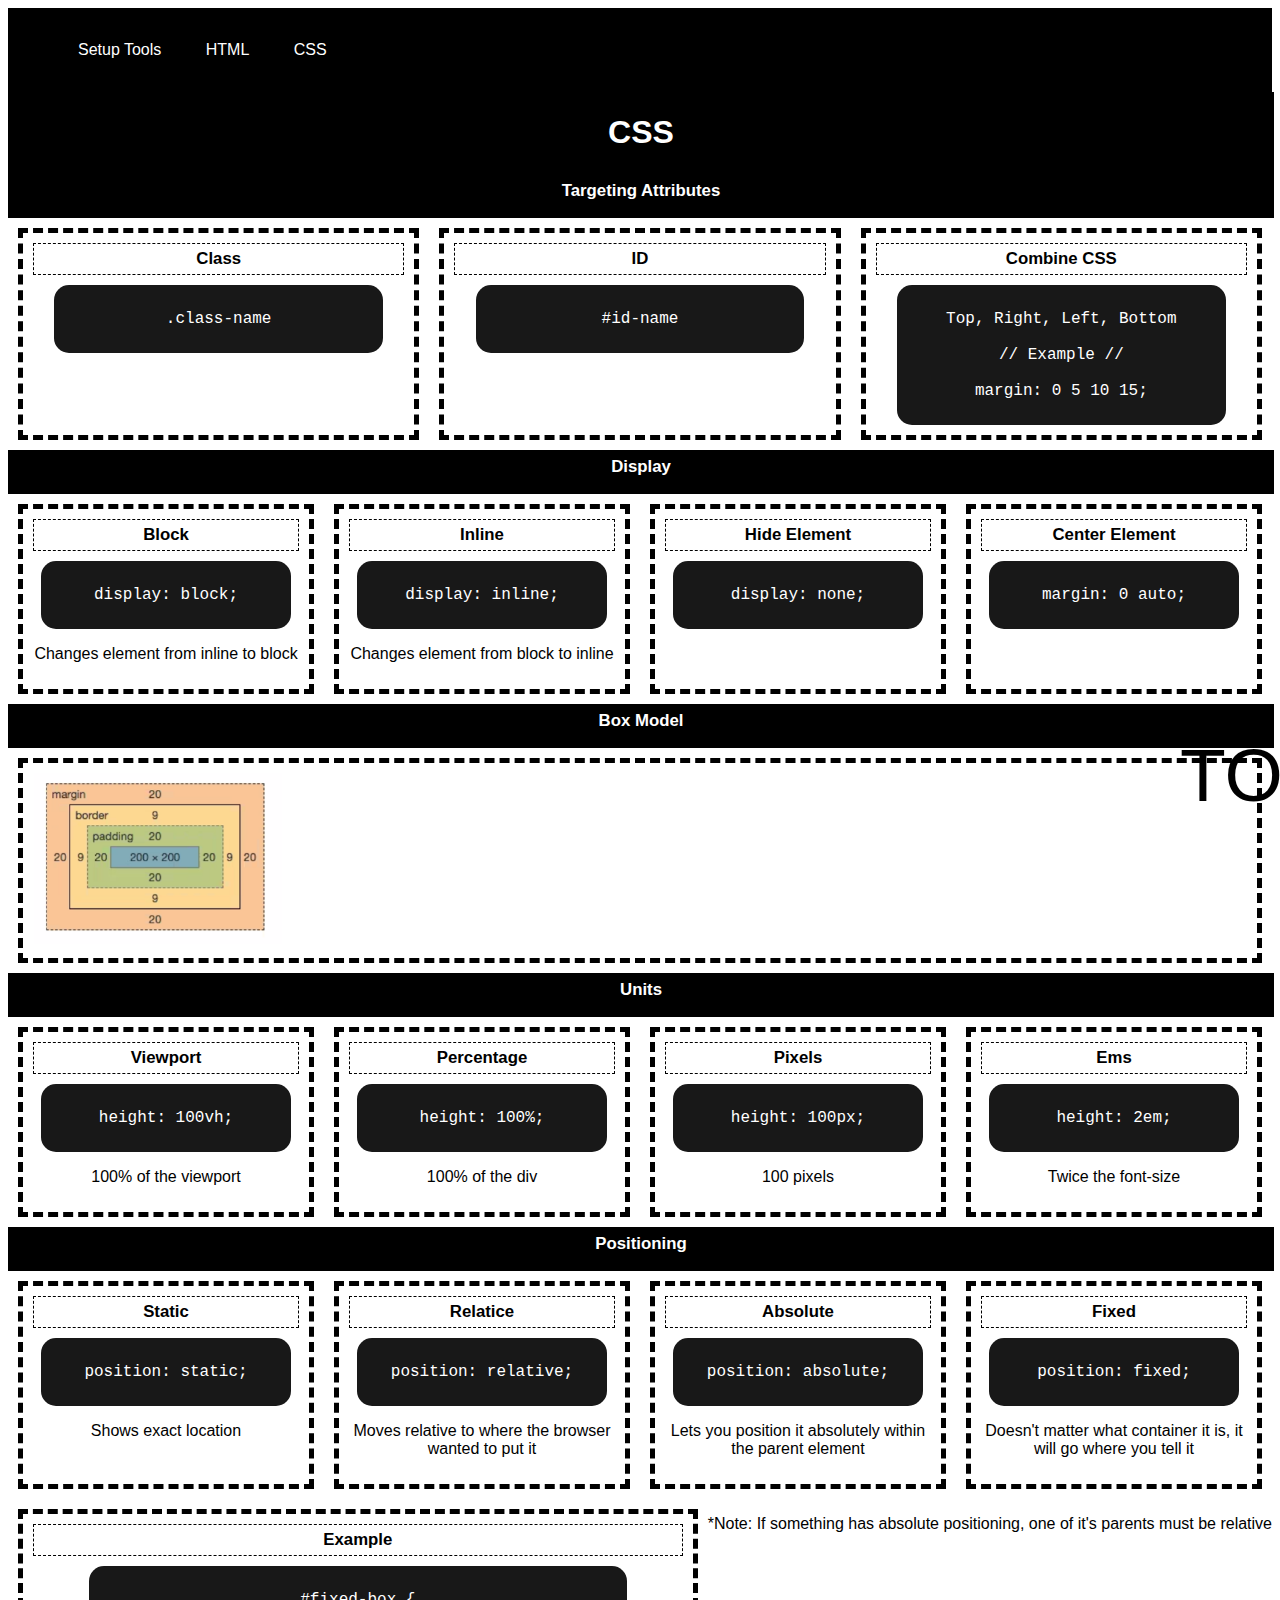
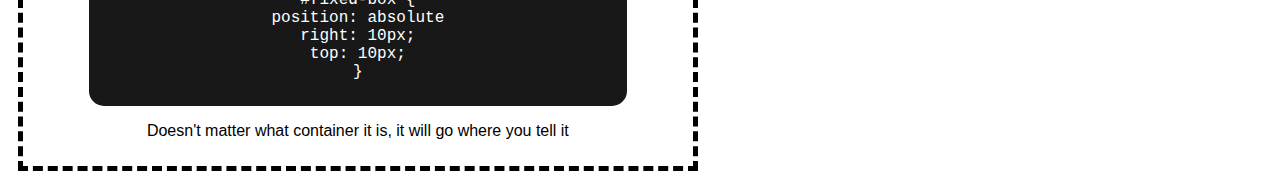
==== css.html @ 2c54a9b0 "added initial html and css" ====
<!DOCTYPE html>
<html lang="en">
<head>
    <meta charset="UTF-8">
    <meta http-equiv="X-UA-Compatible" content="IE=edge">
    <meta name="viewport" content="width=device-width, initial-scale=1.0">
    <link rel="stylesheet" href="assets/css/style.css">
    <title>HTML Notes</title>

</head>
<body>

 <!-- Nav Menu -->
 <nav id="top">
    <ul>
        <li><a href="setup.html">Setup Tools</a></li>
        

        <div class="dropdown">
            <li><a href="html.html">HTML</a></li>
            <div class="dropdown-content">
                <li><a href="html.html#terminal">Terminal/Git</a></li>
                <li><a href="tags.html">Semantic Tags</a></li>

            </div>
        </div>
        
        <div class="dropdown">
            <li><a href="css.html">CSS</a></li>
                <div class="dropdown-content">
                    <a href="css.html#attributes">Target Attributes</a>
                    <a href="css.html#display">Display</a>
                    <a href="css.html#box">The Box Model</a>
                    <a href="css.html#units">Units</a>
                    <a href="css.html#positioning">Positioning</a>
                    <a href="css.html#media-queries">Media Queries</a>
                </div>
            </div>
        
    </ul>
</nav>

    
<!-- Back to Top Button -->
<div class="fixed">
    <a href="#top">TOP</a>
</div>


    <!-- CSS -->
    
    <div class="title">
        <h1 >CSS</h1>
    </div>
    
        <div class="title">
            <h2 id="attributes">Targeting Attributes</h2> 
        </div>
            
        <div class="container">
                <div class="item">
                    <h2>Class</h2>
                        <code>
                            .class-name
                        </code>
                </div>
                <div class="item">
                    <h2>ID</h2>
                        <code>
                            #id-name
                        </code>
                </div>
                <div class="item">
                    <h2>Combine CSS</h2>
                        <code>
                            Top, Right, Left, Bottom <br><br>

                            // Example //<br><br>

                            margin: 0 5 10 15;
            
                        </code>
                </div>
            </div>
    
            <div class="title">
                <h2 id="attributes">Display</h2> 
            </div>
            <div class="container">
                <div class="item">
                    <h2>Block</h2>
                        <code>
                            display: block;
                        </code>
                        <p>
                            Changes element from inline to block
                        </p>
                </div>
                <div class="item">
                    <h2>Inline</h2>
                        <code>
                            display: inline;
                        </code>
                        <p>
                            Changes element from block to inline
                        </p>
                </div>

                <div class="item">
                    <h2>Hide Element</h2>
                        <code>
                            display: none;
                        </code>
                </div>

                <div class="item">
                    <h2>Center Element</h2>
                        <code>
                            margin: 0 auto;
                        </code>
                        
                </div>
                
            </div>



        <div class="title ">
            <h2  id="box">Box Model</h2>
        </div>
      <div class="container">
          <div class="item">
              <img src="./assets/images/boxmodel.png" alt="boxmodel" style="width: 250px;">
          </div>
        </div>

      </div>
       
      
      <div class="title ">
        <h2 id="id">Units</h2> 
    </div>

    <div class="container">
        <div class="item">
            <h2>Viewport</h2>
                <code>
                    height: 100vh;
                </code>
                <p>100% of the viewport</p>
        </div>
        <div class="item">
            <h2>Percentage</h2>
                <code>
                    height: 100%;
                </code>
                <p>100% of the div</p>
        </div>
        <div class="item">
            <h2>Pixels</h2>
                <code>
                    height: 100px;
                </code>
                <p>100 pixels</p>
        </div>
        <div class="item">
            <h2>Ems</h2>
                <code>
                    height: 2em;
                </code>
                <p>Twice the font-size</p>
        </div>
        </div>


        <div class="title " id="positioning">
            <h2>Positioning </h2> 
        </div>
    
        <div class="container">
            <div class="item">
                <h2>Static</h2>
                    <code>
                        position: static;
                    </code>
                    <p>Shows exact location</p>
            </div>

            <div class="item">
                <h2>Relatice</h2>
                    <code>
                        position: relative;
                    </code>
                    <p>Moves relative to where the browser wanted to put it</p>
            </div>
            <div class="item">
                <h2>Absolute</h2>
                    <code>
                        position: absolute;
                    </code>
                    <p>Lets you position it absolutely within the parent element</p>
            </div>
            <div class="item">
                <h2>Fixed</h2>
                    <code>
                        position: fixed;
                    </code>
                    <p>Doesn't matter what container it is, it will go where you tell it</p>
            </div>
            <div class="item">
                <h2>Example</h2>
                    <code>
                        #fixed-box { <br>
                            position: absolute <br>
                            right: 10px; <br>
                            top: 10px; <br>
                        }
                    </code>
                    <p>Doesn't matter what container it is, it will go where you tell it</p>
            </div>
            <p>*Note: If something has absolute positioning, one of it's parents must be relative</p>
            </div>



        

  
            
           
     </body>
</html>
---- assets/css/style.css ----
* {
    font-family: Arial, Helvetica, sans-serif;
}

nav{
    background-color: black;
    padding: 10px;

}

.dropdown {
    position: relative;
    display: inline-block;
    
  }
  
  .dropdown-content {
    display: none;
    position: absolute;
    background-color: black;
    min-width: 160px;
    box-shadow: 0px 8px 16px 0px rgba(0,0,0,0.2);
    padding: 12px 16px;
    z-index: 1;
    
    
  }
  
  .dropdown:hover .dropdown-content {
    display: block;
  }

li {
    display: inline;
    margin: 10px;
    padding: 10px;
    
    

}

a {
    color: white;
    text-decoration: none;
    line-height: 2em;
}

h1 {
    text-align: center;
    color: white;
    background-color: black;

}
h2 {
    text-align: center;
    font-size: 105%;
    padding: 5px;
    display: block;
    margin: 0px auto;
    margin-bottom: 10px;
    border: 1px dashed black;
}

p {
    display: block;
    text-align: center;
}

code {
    text-align: center;
    display: block;
    padding: 25px;
    background-color: rgb(24, 24, 24);
    color: white;
    margin: 0 auto;
    width: fit-content;
    border-radius: 15px;
    font-family: 'Courier New', Courier, monospace;
    width: 75%;
}

code:hover {
    background-color: #333;
}

.container {
    display: flex;
    flex-direction: row;
    flex-wrap: wrap;
    
}

.item {
    border: 5px dashed black;
    padding: 10px;
    margin: 10px;
    flex: 1 250px;
}

.fixed {
  position: fixed;
  bottom: 50px;
  right: 50px;
  width: 50px;
  
}

.fixed a {
    color: black;
    font-size: 75px;
}

.container-2 {
    display: flex;
    flex-direction: row;
    flex-wrap: wrap;
    justify-content: space-around;
    align-items: center;
}

.container-2 img {
    width: 200px;
}

.item-2 {
    padding: 10px;
    margin: 10px;
    /* flex: 1 250px; */
}

.title {
    width: 100%;
    background-color: black;
    color: white;
    padding: 25px, 0px, 25px, 0px;
    border: 1px dashed black;
}

.subtitle {
    
    background-color: rgb(160, 160, 160);
    color: black;
    font-family: Arial, Helvetica, sans-serif;
}
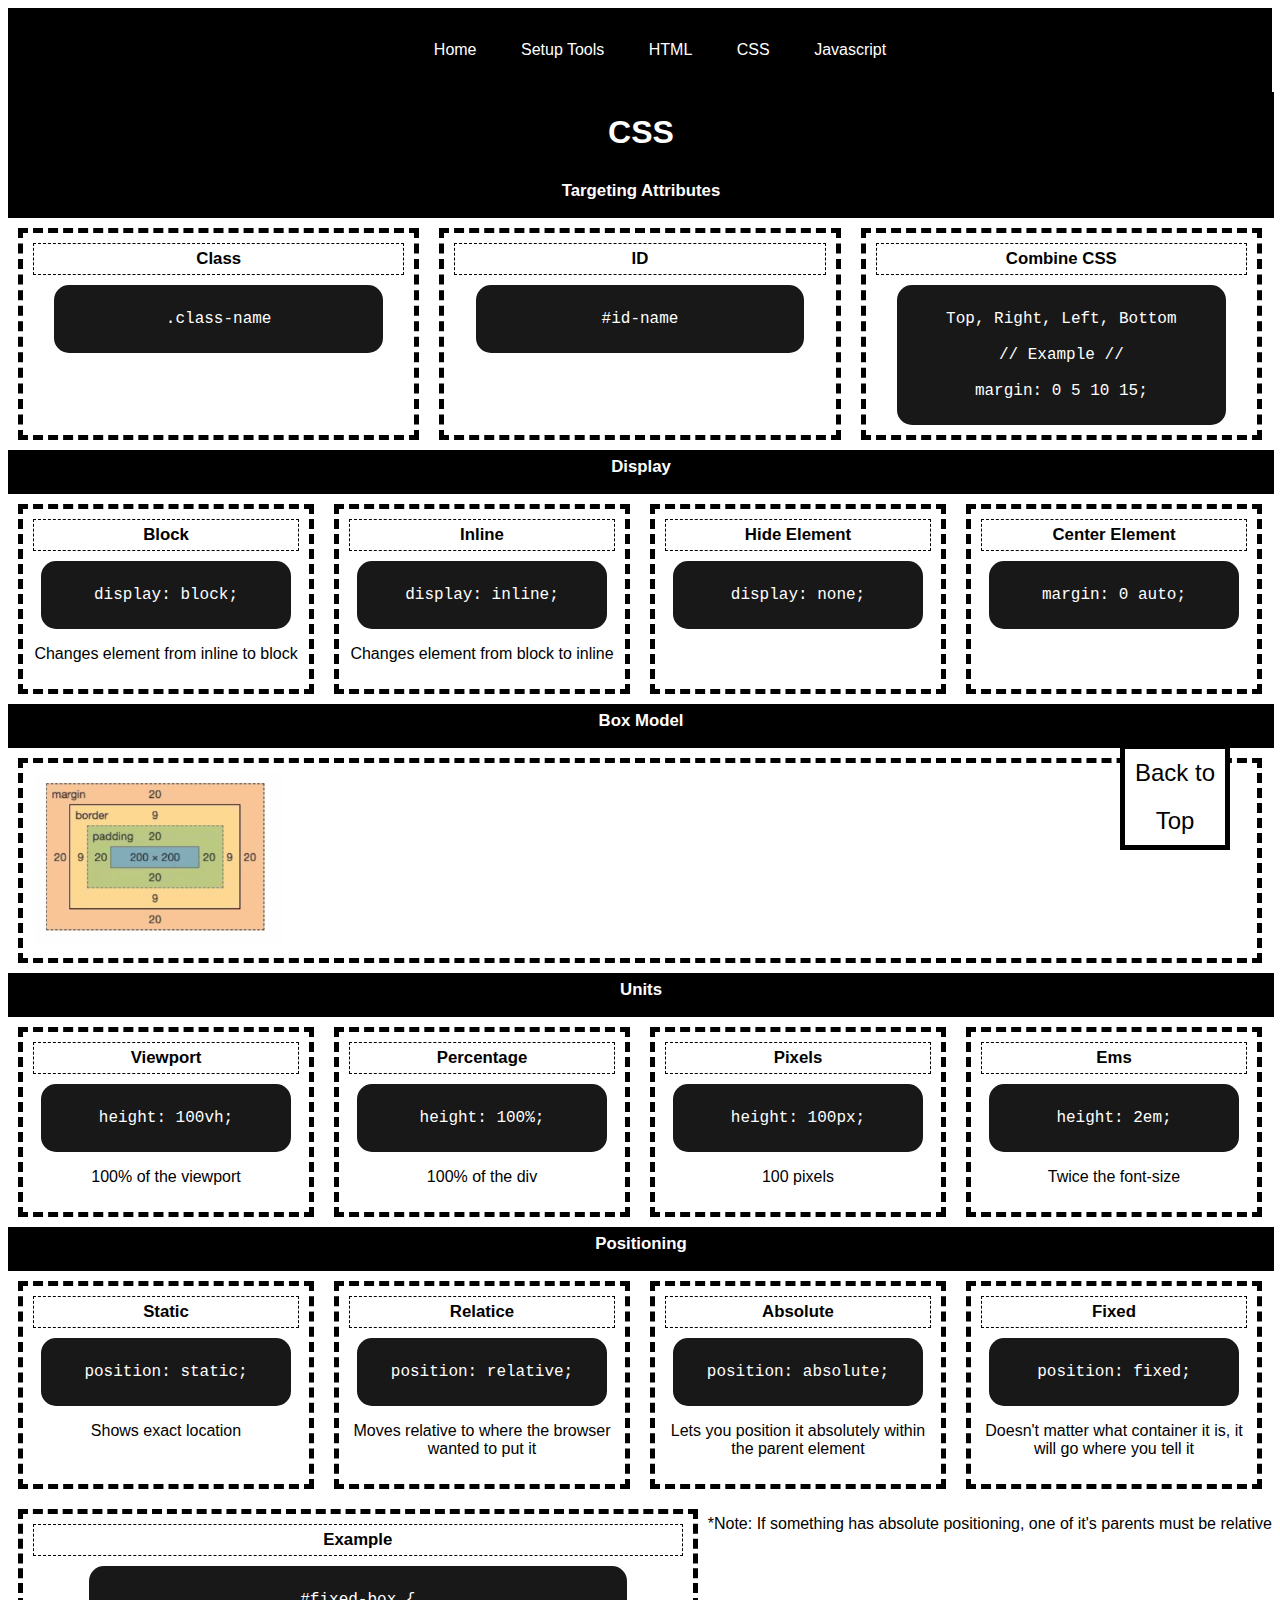
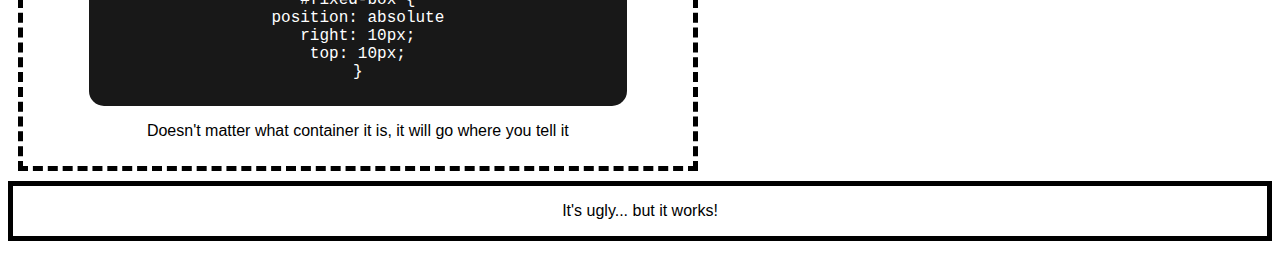
==== commit 7597d3a0: "added footer and updated nav" ====
--- a/css.html
+++ b/css.html
@@ -11,39 +11,41 @@
 <body>
 
  <!-- Nav Menu -->
- <nav id="top">
+<nav id="top">
     <ul>
+        <li><a href="index.html">Home</a></li>
         <li><a href="setup.html">Setup Tools</a></li>
         
-
         <div class="dropdown">
             <li><a href="html.html">HTML</a></li>
-            <div class="dropdown-content">
-                <li><a href="html.html#terminal">Terminal/Git</a></li>
-                <li><a href="tags.html">Semantic Tags</a></li>
-
-            </div>
-        </div>
-        
+                <div class="dropdown-content">
+                    <li><a href="html.html#terminal">Terminal/Git</a></li>
+                    <li><a href="tags.html">Semantic Tags</a></li>
+                </div>
+        </div>
         <div class="dropdown">
             <li><a href="css.html">CSS</a></li>
                 <div class="dropdown-content">
-                    <a href="css.html#attributes">Target Attributes</a>
-                    <a href="css.html#display">Display</a>
-                    <a href="css.html#box">The Box Model</a>
-                    <a href="css.html#units">Units</a>
-                    <a href="css.html#positioning">Positioning</a>
-                    <a href="css.html#media-queries">Media Queries</a>
-                </div>
-            </div>
-        
+                    <a href="css.html#attributes">Target Attributes</a><br>
+                    <a href="css.html#display">Display</a><br>
+                    <a href="css.html#box">The Box Model</a><br>
+                    <a href="css.html#units">Units</a><br>
+                    <a href="css.html#positioning">Positioning</a><br>
+                    <a href="css.html#media-queries">Media Queries</a><br>
+                </div>
+        </div>
+
+        <div class="dropdown">
+            <li><a href="javascript.html">Javascript</a></li>
+
+        </div>
     </ul>
 </nav>
 
     
 <!-- Back to Top Button -->
 <div class="fixed">
-    <a href="#top">TOP</a>
+    <a href="#top">Back to <br> Top</a>
 </div>
 
 
@@ -84,7 +86,7 @@
             </div>
     
             <div class="title">
-                <h2 id="attributes">Display</h2> 
+                <h2 id="display">Display</h2> 
             </div>
             <div class="container">
                 <div class="item">
@@ -224,7 +226,9 @@
 
 
         
-
+            <footer>
+                <p>It's ugly... but it works!</p>
+            </footer>
   
             
            
--- a/assets/css/style.css
+++ b/assets/css/style.css
@@ -1,13 +1,23 @@
 * {
     font-family: Arial, Helvetica, sans-serif;
+}
+
+body {
+    padding-bottom: 20px;
 }
 
 nav{
     background-color: black;
     padding: 10px;
+    text-align: center;
 
 }
-
+.index-menu {
+    position: fixed;
+    top: 300px;
+    width: 100%;
+    text-align: center;
+}
 .dropdown {
     position: relative;
     display: inline-block;
@@ -101,13 +111,17 @@
   position: fixed;
   bottom: 50px;
   right: 50px;
-  width: 50px;
-  
+  width: 100px;
+  text-align: center;
+  border: 5px solid black;
+  background-color: white;
 }
 
 .fixed a {
     color: black;
-    font-size: 75px;
+    font-size: 24px;
+    
+    
 }
 
 .container-2 {
@@ -141,4 +155,11 @@
     background-color: rgb(160, 160, 160);
     color: black;
     font-family: Arial, Helvetica, sans-serif;
+}
+
+
+
+footer {
+    border: 5px solid black;
+    
 }